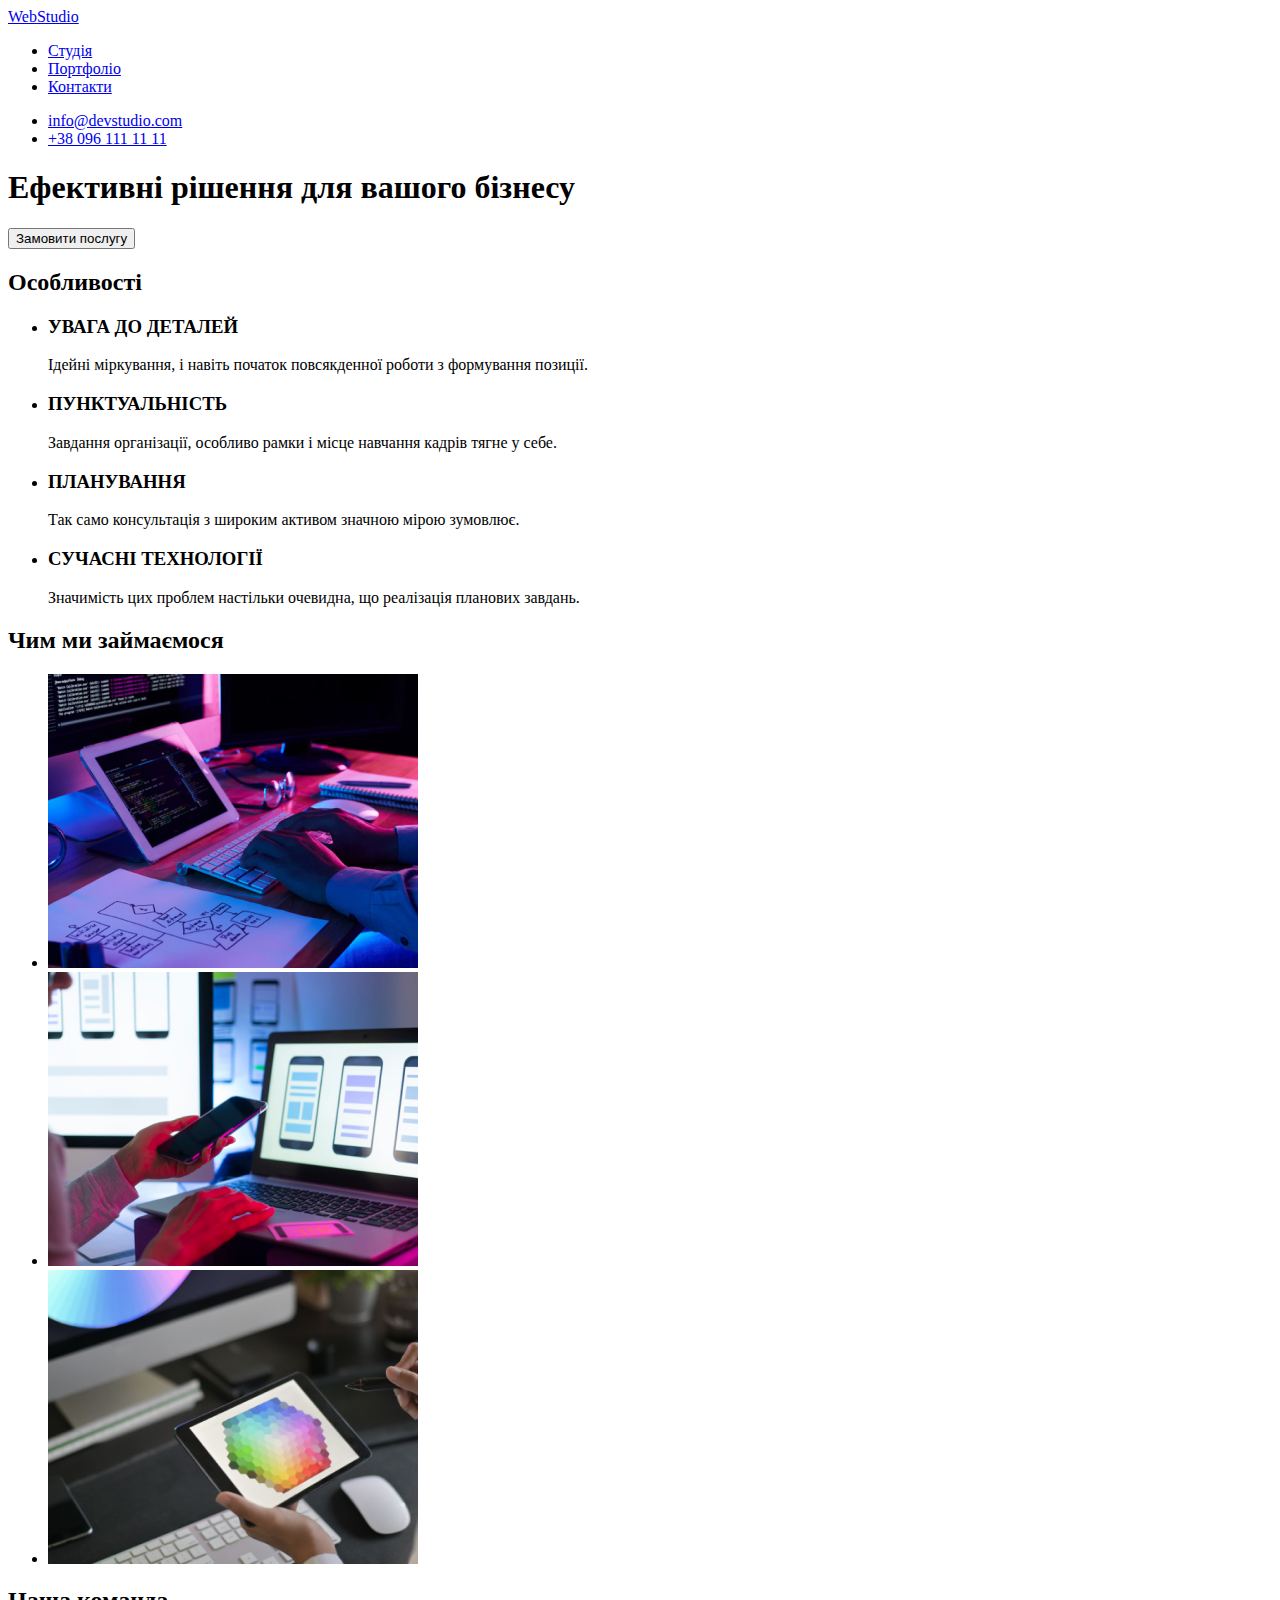
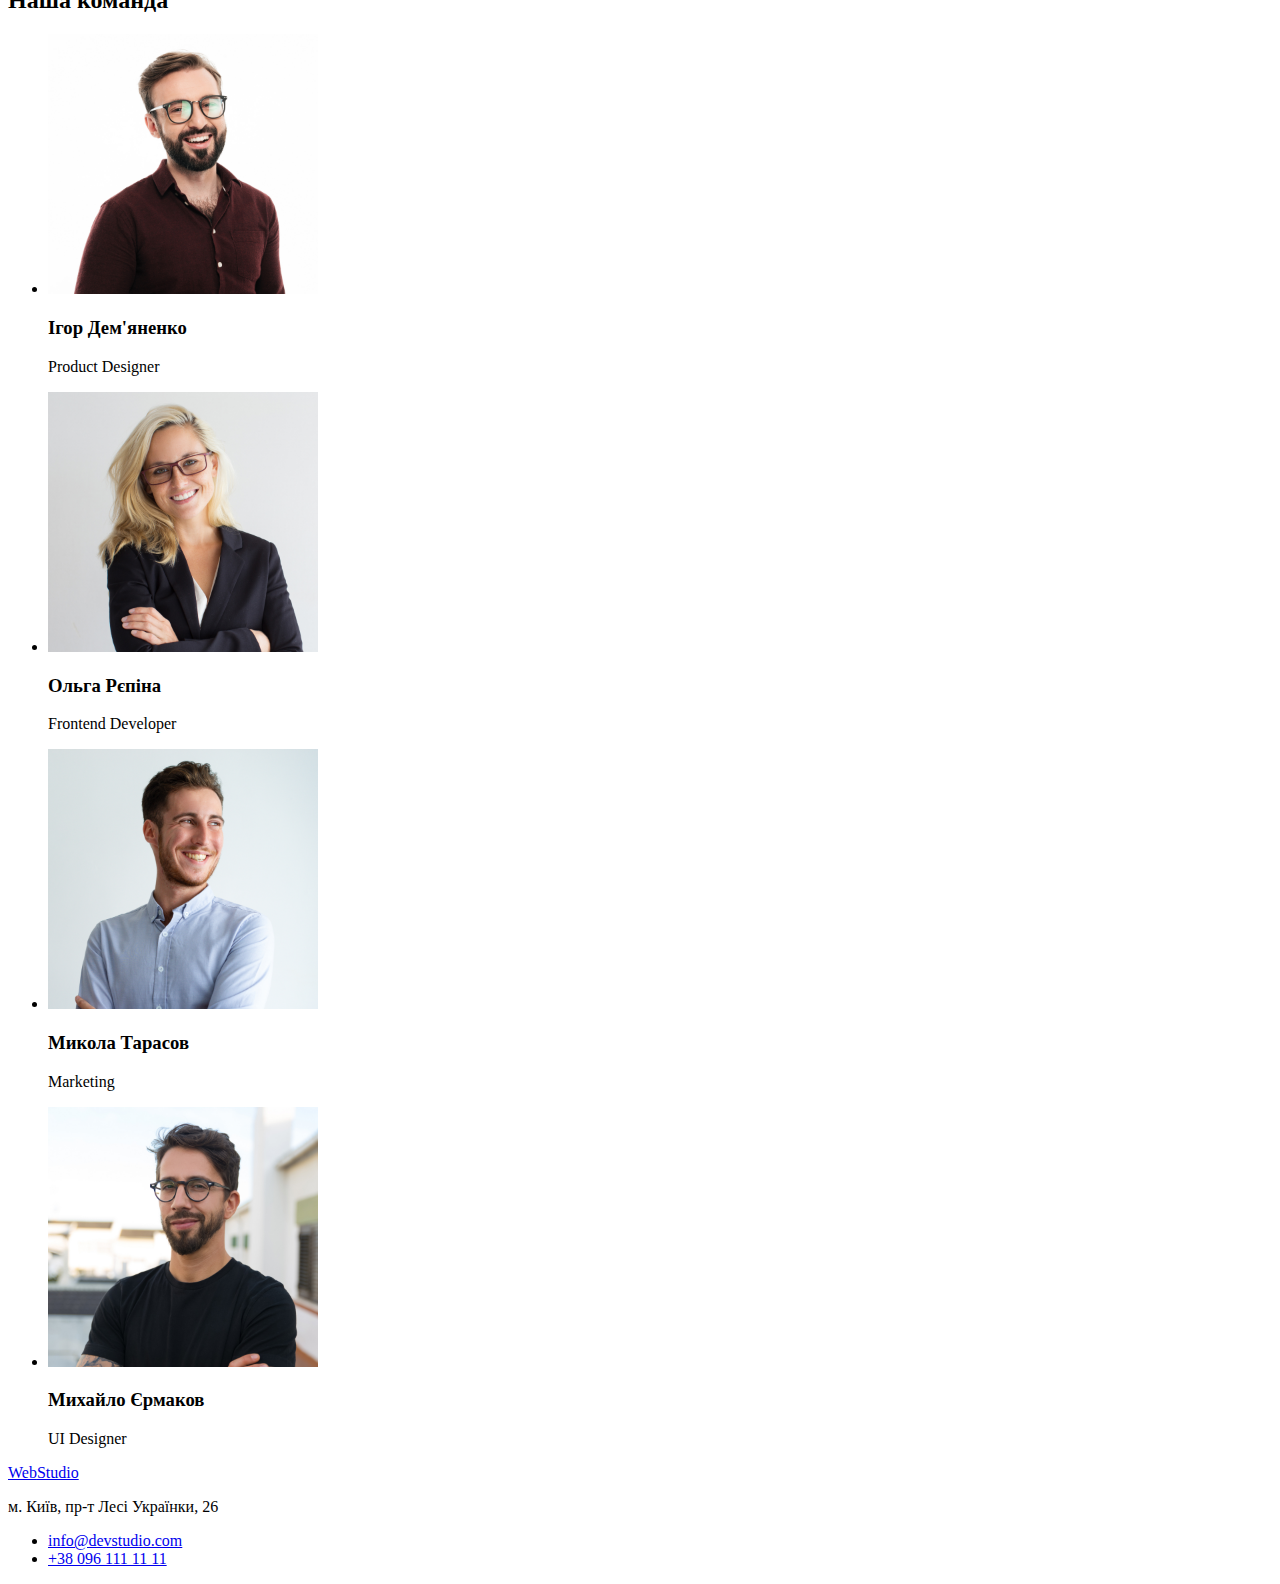
==== index.html @ a2be6917 "add html file and img" ====
<!DOCTYPE html>
<html lang="uk">
  <head>
    <meta charset="UTF-8" />
    <meta http-equiv="X-UA-Compatible" content="IE=edge" />
    <meta name="viewport" content="width=device-width, initial-scale=1.0" />
    <title>WebStudio</title>
    <link rel="stylesheet" href="css/style.css" />
  </head>
  <body>
    <header>
      <nav>
        <a class="logo" href="#"><span>Web</span>Studio</a>
        <ul class="nav-bar">
          <li class="nav-link"><a href="#">Студія</a></li>
          <li class="nav-link"><a href="#">Портфоліо</a></li>
          <li class="nav-link"><a href="#">Контакти</a></li>
        </ul>
      </nav>
      <ul class="contact">
        <li><a href="mailto:info@devstudio.com">info@devstudio.com</a></li>
        <li><a href="tel:+380961111111">+38 096 111 11 11</a></li>
      </ul>
    </header>
    <main>
      <section class="decision">
        <h1>Ефективні рішення для вашого бізнесу</h1>
        <button class="decision-btn">Замовити послугу</button>
      </section>
      <section class="task">
        <h2>Особливості</h2>
        <ul class="task-wrapper">
          <li class="task-wrapper-item">
            <h3 class="task-wrapper-item-title">УВАГА ДО ДЕТАЛЕЙ</h3>
            <p class="task-wrapper-item-descr">
              Ідейні міркування, і навіть початок повсякденної роботи з
              формування позиції.
            </p>
          </li>
          <li class="task-wrapper-item">
            <h3 class="task-wrapper-item-title">ПУНКТУАЛЬНІСТЬ</h3>
            <p class="task-wrapper-item-descr">
              Завдання організації, особливо рамки і місце навчання кадрів тягне
              у себе.
            </p>
          </li>
          <li class="task-wrapper-item">
            <h3 class="task-wrapper-item-title">ПЛАНУВАННЯ</h3>
            <p class="task-wrapper-item-descr">
              Так само консультація з широким активом значною мірою зумовлює.
            </p>
          </li>
          <li class="task-wrapper-item">
            <h3 class="task-wrapper-item-title">СУЧАСНІ ТЕХНОЛОГІЇ</h3>
            <p class="task-wrapper-item-descr">
              Значимість цих проблем настільки очевидна, що реалізація планових
              завдань.
            </p>
          </li>
        </ul>
      </section>
      <section>
        <h2>Чим ми займаємося</h2>
        <ul class="task-img">
          <li class="task-img-item">
            <img src="images/task/box1.png" alt="picture1" width="370" />
          </li>
          <li class="task-img-item">
            <img src="images/task/box2.png" alt="picture2" width="370" />
          </li>
          <li class="task-img-item">
            <img src="images/task/box3.png" alt="picture3" width="370" />
          </li>
        </ul>
      </section>
      <section class="team">
        <h2 class="team-title">Наша команда</h2>
        <ul class="team-wrapper">
          <li class="team-wrapper-item">
            <img src="images/team/img.jpg" alt="Product Designer" width="270" />
            <div>
              <h3 class="team-wrapper-item-name">Ігор Дем'яненко</h3>
              <p class="team-wrapper-item-post">Product Designer</p>
            </div>
          </li>
          <li class="team-wrapper-item">
            <img
              src="images/team/img(1).jpg"
              alt="Frontend Developer"
              width="270"
            />
            <div>
              <h3 class="team-wrapper-item-name">Ольга Рєпіна</h3>
              <p class="team-wrapper-item-post">Frontend Developer</p>
            </div>
          </li>
          <li class="team-wrapper-item">
            <img src="images/team/img(2).jpg" alt="Marketing" width="270" />
            <div>
              <h3 class="team-wrapper-item-name">Микола Тарасов</h3>
              <p class="team-wrapper-item-post">Marketing</p>
            </div>
          </li>
          <li class="team-wrapper-item">
            <img src="images/team/img(3).jpg" alt="UI Designer" width="270" />
            <div>
              <h3 class="team-wrapper-item-name">Михайло Єрмаков</h3>
              <p class="team-wrapper-item-post">UI Designer</p>
            </div>
          </li>
        </ul>
      </section>
    </main>
    <footer>
      <a class="logo" href="#"><span>Web</span>Studio</a>
      <adresss class="footer-contact">
        <p class="adress">м. Київ, пр-т Лесі Українки, 26</p>
        <ul>
          <li><a href="mailto:info@devstudio.com">info@devstudio.com</a></li>
          <li><a href="tel:+380961111111">+38 096 111 11 11</a></li>
        </ul>
      </adresss>
    </footer>
  </body>
</html>
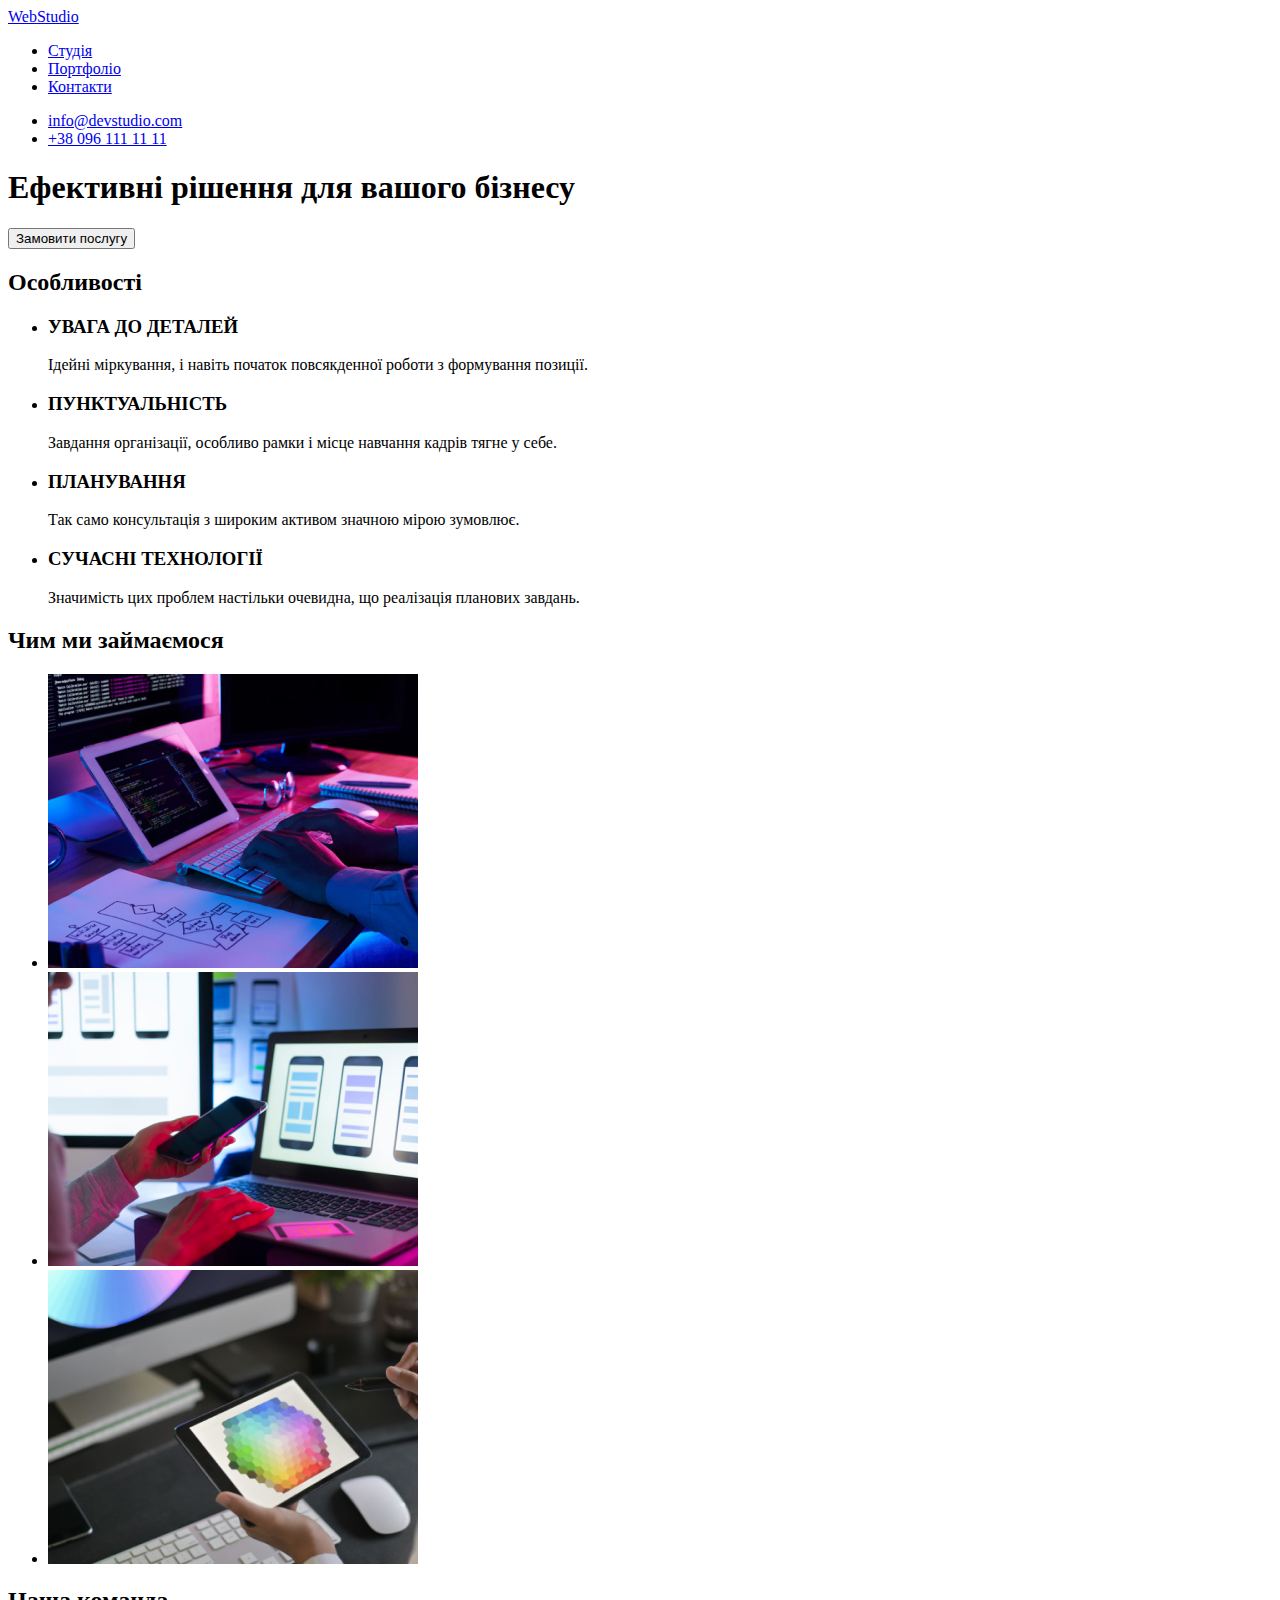
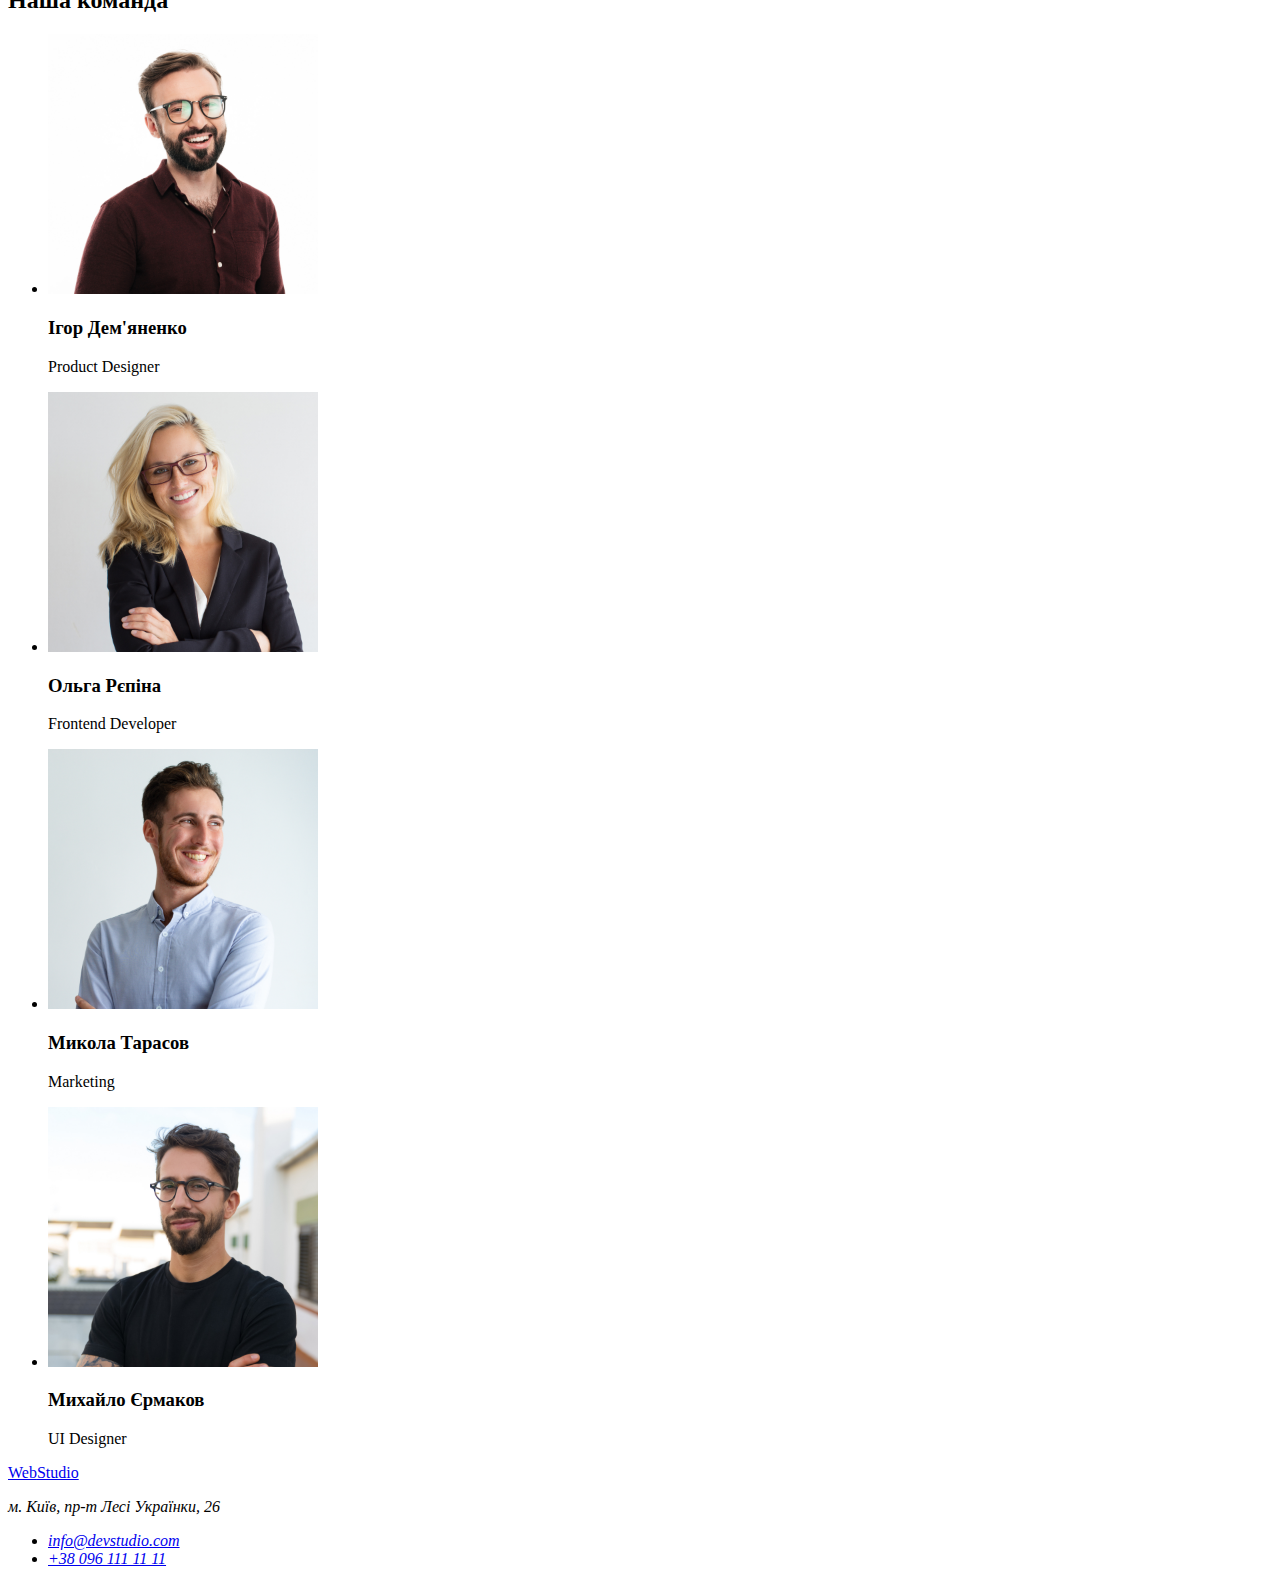
==== commit 31eadc4f: "add portfolio file" ====
--- a/index.html
+++ b/index.html
@@ -12,8 +12,8 @@
       <nav>
         <a class="logo" href="#"><span>Web</span>Studio</a>
         <ul class="nav-bar">
-          <li class="nav-link"><a href="#">Студія</a></li>
-          <li class="nav-link"><a href="#">Портфоліо</a></li>
+          <li class="nav-link"><a href="./index.html">Студія</a></li>
+          <li class="nav-link"><a href="./portfolio.html">Портфоліо</a></li>
           <li class="nav-link"><a href="#">Контакти</a></li>
         </ul>
       </nav>
@@ -113,13 +113,13 @@
     </main>
     <footer>
       <a class="logo" href="#"><span>Web</span>Studio</a>
-      <adresss class="footer-contact">
+      <address class="footer-contact">
         <p class="adress">м. Київ, пр-т Лесі Українки, 26</p>
         <ul>
           <li><a href="mailto:info@devstudio.com">info@devstudio.com</a></li>
           <li><a href="tel:+380961111111">+38 096 111 11 11</a></li>
         </ul>
-      </adresss>
+      </address>
     </footer>
   </body>
 </html>
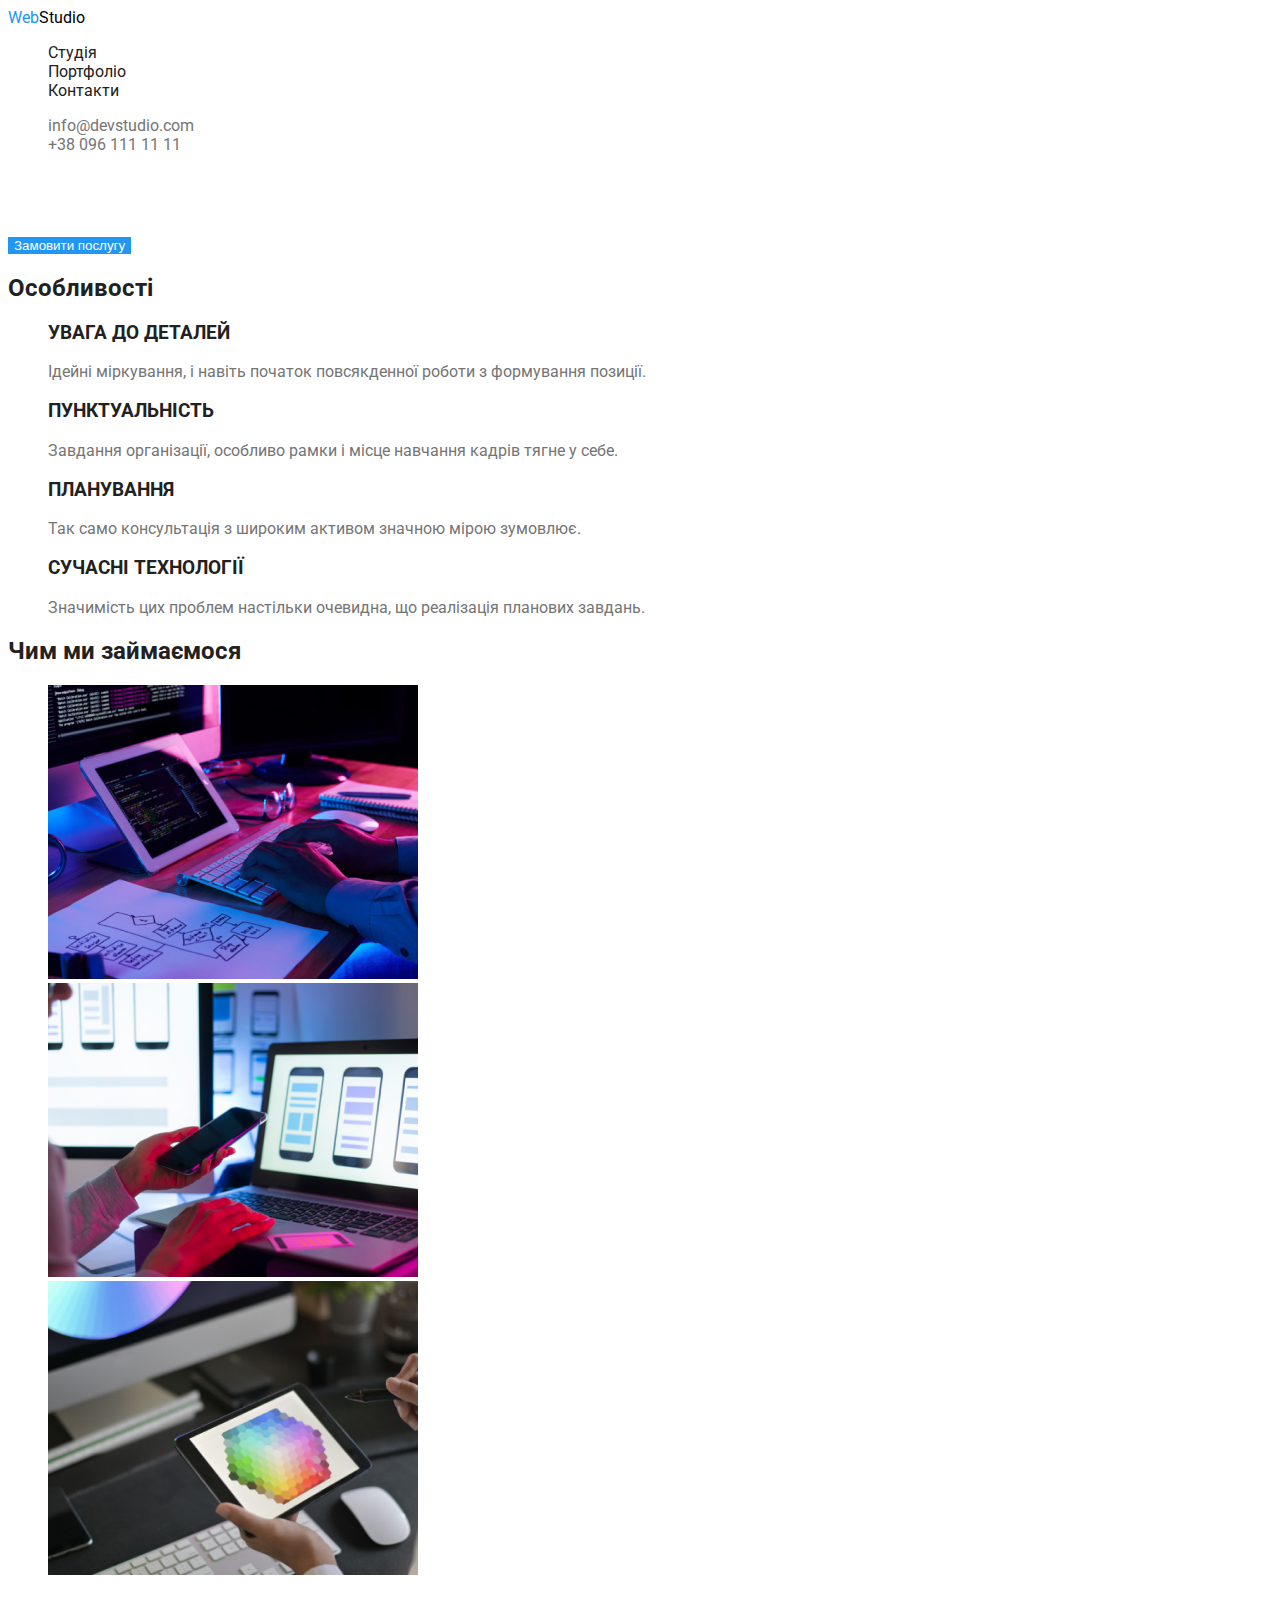
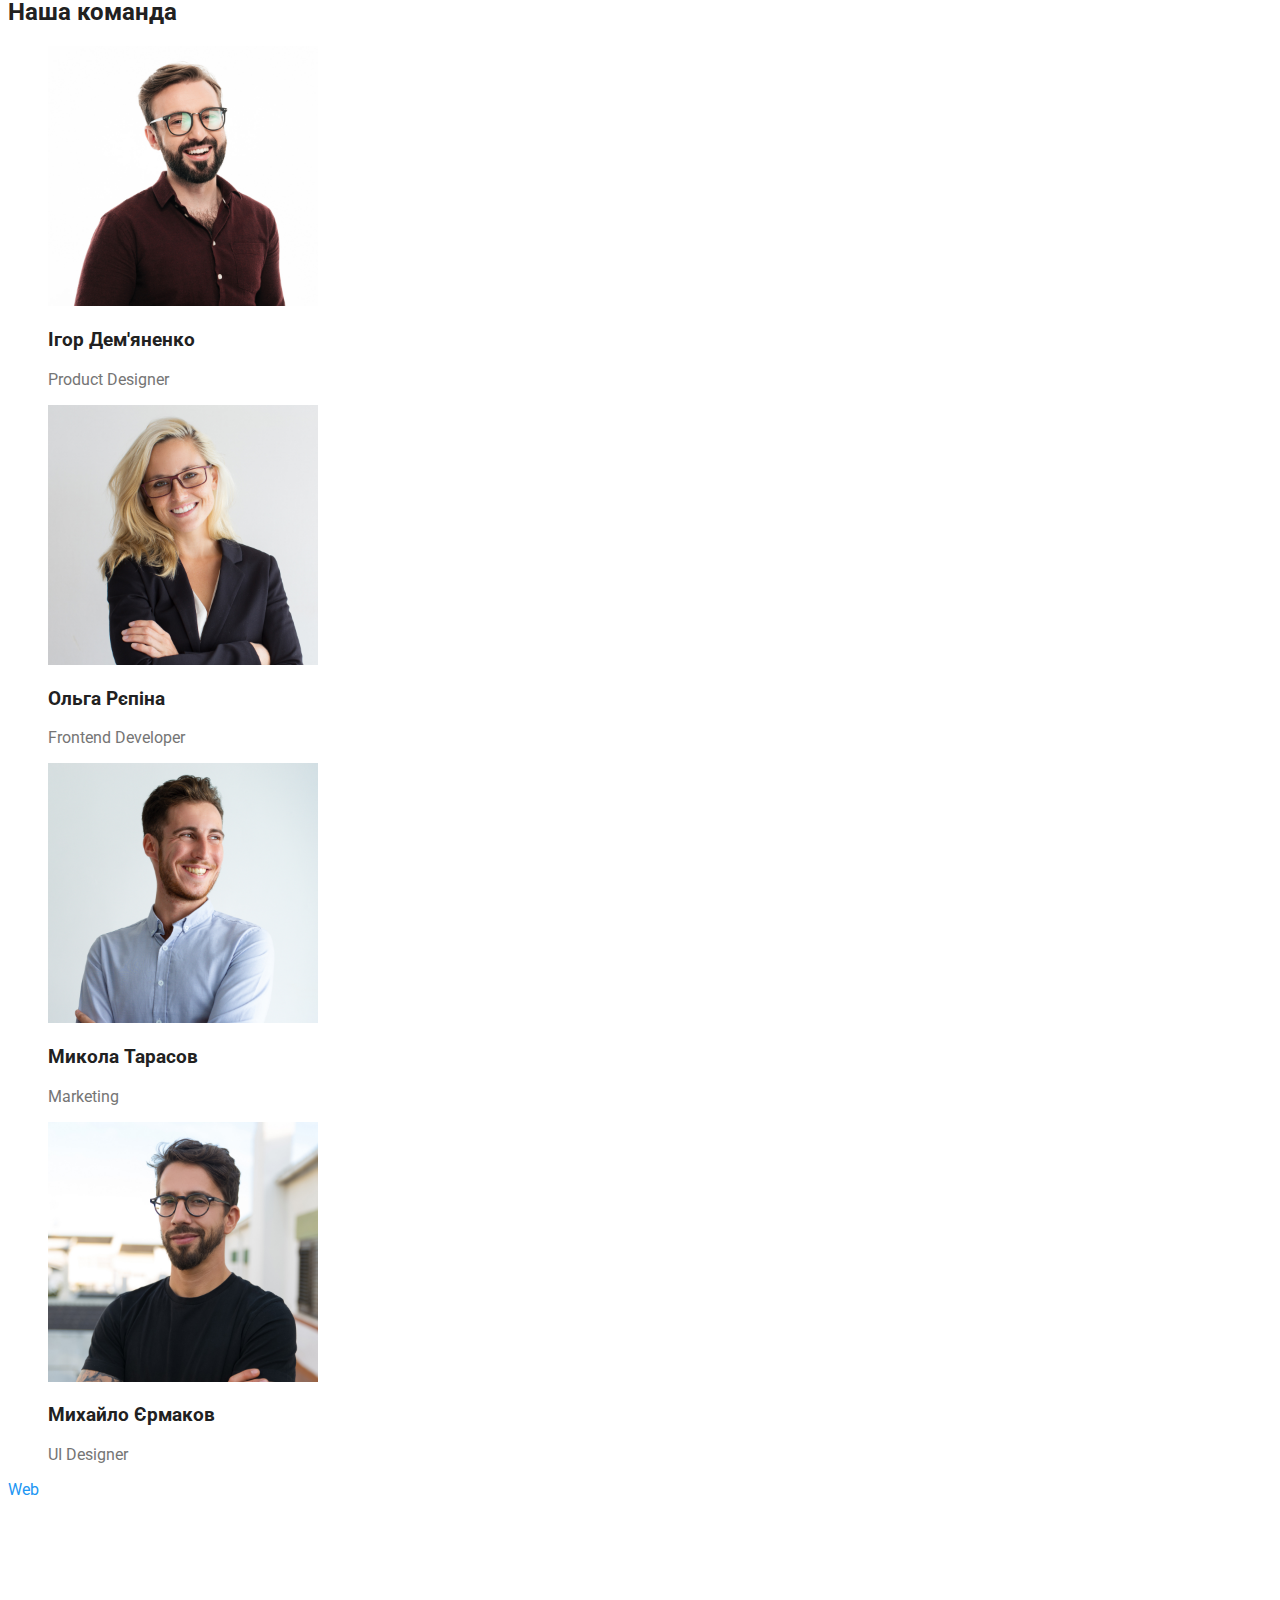
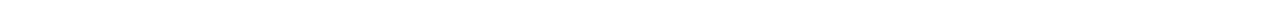
==== commit d983003f: "upd html files" ====
--- a/index.html
+++ b/index.html
@@ -6,118 +6,117 @@
     <meta name="viewport" content="width=device-width, initial-scale=1.0" />
     <title>WebStudio</title>
     <link rel="stylesheet" href="css/style.css" />
+    <link rel="preconnect" href="https://fonts.googleapis.com">
+    <link rel="preconnect" href="https://fonts.gstatic.com" crossorigin>
+    <link href="https://fonts.googleapis.com/css2?family=Raleway:wght@700&family=Roboto:wght@400;500;700;900&display=swap" rel="stylesheet">
   </head>
   <body>
-    <header>
+    <header class="page-header">
       <nav>
-        <a class="logo" href="#"><span>Web</span>Studio</a>
-        <ul class="nav-bar">
-          <li class="nav-link"><a href="./index.html">Студія</a></li>
-          <li class="nav-link"><a href="./portfolio.html">Портфоліо</a></li>
-          <li class="nav-link"><a href="#">Контакти</a></li>
+        <a class="logo link" href="#"><span class="logo-web">Web</span>Studio</a>
+        <ul class="nav-bar list">
+          <li><a class="nav-link link" href="./index.html">Студія</a></li>
+          <li><a class="nav-link link" href="./portfolio.html">Портфоліо</a></li>
+          <li><a class="nav-link link" href="#">Контакти</a></li>
         </ul>
       </nav>
-      <ul class="contact">
-        <li><a href="mailto:info@devstudio.com">info@devstudio.com</a></li>
-        <li><a href="tel:+380961111111">+38 096 111 11 11</a></li>
+      <ul class="header-contact list">
+        <li ><a class="header-contact-link link" href="mailto:info@devstudio.com">info@devstudio.com</a></li>
+        <li><a class="header-contact-link link" href="tel:+380961111111">+38 096 111 11 11</a></li>
       </ul>
     </header>
     <main>
       <section class="decision">
-        <h1>Ефективні рішення для вашого бізнесу</h1>
+        <h1 class="decision-title">Ефективні рішення для вашого бізнесу</h1>
         <button class="decision-btn">Замовити послугу</button>
       </section>
-      <section class="task">
-        <h2>Особливості</h2>
-        <ul class="task-wrapper">
-          <li class="task-wrapper-item">
-            <h3 class="task-wrapper-item-title">УВАГА ДО ДЕТАЛЕЙ</h3>
-            <p class="task-wrapper-item-descr">
+      <section class="section">
+        <h2 class="section-title">Особливості</h2>
+        <ul class="specifics-wrapper list">
+          <li class="specifics-wrapper-item">
+            <h3 class="title">УВАГА ДО ДЕТАЛЕЙ</h3>
+            <p class="descr">
               Ідейні міркування, і навіть початок повсякденної роботи з
               формування позиції.
             </p>
           </li>
-          <li class="task-wrapper-item">
-            <h3 class="task-wrapper-item-title">ПУНКТУАЛЬНІСТЬ</h3>
-            <p class="task-wrapper-item-descr">
+          <li class="specifics-wrapper-item">
+            <h3 class="title">ПУНКТУАЛЬНІСТЬ</h3>
+            <p class="descr">
               Завдання організації, особливо рамки і місце навчання кадрів тягне
               у себе.
             </p>
           </li>
-          <li class="task-wrapper-item">
-            <h3 class="task-wrapper-item-title">ПЛАНУВАННЯ</h3>
-            <p class="task-wrapper-item-descr">
+          <li class="specifics-wrapper-item">
+            <h3 class="title">ПЛАНУВАННЯ</h3>
+            <p class="descr">
               Так само консультація з широким активом значною мірою зумовлює.
             </p>
           </li>
-          <li class="task-wrapper-item">
-            <h3 class="task-wrapper-item-title">СУЧАСНІ ТЕХНОЛОГІЇ</h3>
-            <p class="task-wrapper-item-descr">
+          <li class="specifics-wrapper-item">
+            <h3 class="title">СУЧАСНІ ТЕХНОЛОГІЇ</h3>
+            <p class="descr">
               Значимість цих проблем настільки очевидна, що реалізація планових
               завдань.
             </p>
           </li>
         </ul>
       </section>
-      <section>
-        <h2>Чим ми займаємося</h2>
-        <ul class="task-img">
-          <li class="task-img-item">
+      <section class="section">
+        <h2 class="section-title">Чим ми займаємося</h2>
+        <ul class="task-wrapper list">
+          <li class="task-wrapper-item">
             <img src="images/task/box1.png" alt="picture1" width="370" />
           </li>
-          <li class="task-img-item">
+          <li class="task-wrapper-item">
             <img src="images/task/box2.png" alt="picture2" width="370" />
           </li>
-          <li class="task-img-item">
+          <li class="task-wrapper-item">
             <img src="images/task/box3.png" alt="picture3" width="370" />
           </li>
         </ul>
       </section>
-      <section class="team">
-        <h2 class="team-title">Наша команда</h2>
-        <ul class="team-wrapper">
+      <section class="section">
+        <h2 class="section-title">Наша команда</h2>
+        <ul class="team-wrapper list">
           <li class="team-wrapper-item">
             <img src="images/team/img.jpg" alt="Product Designer" width="270" />
             <div>
-              <h3 class="team-wrapper-item-name">Ігор Дем'яненко</h3>
-              <p class="team-wrapper-item-post">Product Designer</p>
+              <h3 class="name">Ігор Дем'яненко</h3>
+              <p class="post">Product Designer</p>
             </div>
           </li>
           <li class="team-wrapper-item">
-            <img
-              src="images/team/img(1).jpg"
-              alt="Frontend Developer"
-              width="270"
-            />
+            <img src="images/team/img(1).jpg" alt="Frontend Developer" width="270"/>
             <div>
-              <h3 class="team-wrapper-item-name">Ольга Рєпіна</h3>
-              <p class="team-wrapper-item-post">Frontend Developer</p>
+              <h3 class="name">Ольга Рєпіна</h3>
+              <p class="post">Frontend Developer</p>
             </div>
           </li>
           <li class="team-wrapper-item">
             <img src="images/team/img(2).jpg" alt="Marketing" width="270" />
             <div>
-              <h3 class="team-wrapper-item-name">Микола Тарасов</h3>
-              <p class="team-wrapper-item-post">Marketing</p>
+              <h3 class="name">Микола Тарасов</h3>
+              <p class="post">Marketing</p>
             </div>
           </li>
           <li class="team-wrapper-item">
             <img src="images/team/img(3).jpg" alt="UI Designer" width="270" />
             <div>
-              <h3 class="team-wrapper-item-name">Михайло Єрмаков</h3>
-              <p class="team-wrapper-item-post">UI Designer</p>
+              <h3 class="name">Михайло Єрмаков</h3>
+              <p class="post">UI Designer</p>
             </div>
           </li>
         </ul>
       </section>
     </main>
     <footer>
-      <a class="logo" href="#"><span>Web</span>Studio</a>
+      <a class="logo link" href="#"><span class="logo-web">Web</span>Studio</a>
       <address class="footer-contact">
-        <p class="adress">м. Київ, пр-т Лесі Українки, 26</p>
-        <ul>
-          <li><a href="mailto:info@devstudio.com">info@devstudio.com</a></li>
-          <li><a href="tel:+380961111111">+38 096 111 11 11</a></li>
+        <p class="address">м. Київ, пр-т Лесі Українки, 26</p>
+        <ul class="list">
+          <li><a class="footer-contact-link link " href="mailto:info@devstudio.com">info@devstudio.com</a></li>
+          <li><a class="footer-contact-link link " href="tel:+380961111111">+38 096 111 11 11</a></li>
         </ul>
       </address>
     </footer>
--- a/css/style.css
+++ b/css/style.css
@@ -0,0 +1,137 @@
+/* main grey #757575 */
+/* second black  #212121 */
+/* accent blue #2196F3 */
+/* hover text white #ffffff */
+/* background white #FFFFFF */
+/* background dark-grey #2F303A */
+/* footer contacts rgba(255, 255, 255, 0.6); */
+:root {
+    --primary-color: #757575;
+    --secondary-color: #212121;
+    --accent-color: #2196F3;
+    --bcg-pr-color: #FFFFFF;
+    --bcg-sc-color: #2F303A;
+    --footer-cont-color: rgba(255, 255, 255, 0.6);
+    --white-color: #FFFFFF;
+    --black-color: #000000;
+}
+.list {
+    list-style: none;
+}
+.link {
+    text-decoration: none;
+}
+
+
+body {
+    font-family: Roboto, sans-serif;
+    background-color: var(--bcg-pr-color);
+    color: var(--primary-color);
+}
+
+.section-title {
+    color: var(--secondary-color);
+}
+
+/* logo */
+.logo {
+    color: var(--black-color);
+}
+.logo-web{
+    color: var(--accent-color);
+}
+
+/* nav-bar */
+
+.nav-link {
+    color: var(--secondary-color);
+}
+.nav-link:hover,
+.nav-link:focus {
+    color:var(--accent-color);
+}
+
+/* header contacts */
+
+.header-contact-link {
+    color: var(--primary-color);
+}
+.header-contact-link:hover,
+.header-contact-link:focus {
+    color: var(--accent-color);
+}
+
+/* section decision */
+
+.decision-title {
+    color: var(--white-color);
+}
+
+.decision-btn{
+    color: var(--white-color);
+    background-color: var(--accent-color);
+    border: none;
+}
+/* .decision-btn:hover {
+    background-color: var(--accent-color);
+} */
+
+/* section specifics */
+
+.specifics-wrapper .title {
+    color: var(--secondary-color);
+}
+
+.specifics-wrapper .descr {
+    color: var(--primary-color);
+}
+
+/* section team */
+
+.team-wrapper .name {
+    color: var(--secondary-color);
+}
+.team-wrapper .post {
+    color: var(--primary-color);
+}
+
+/* footer */
+
+footer .logo {
+    color: var(--white-color);
+}
+.address {
+    color: var(--white-color);
+}
+
+.footer-contact-link
+ {
+    color: var(--footer-cont-color);
+}
+.footer-contact-link:hover,
+.footer-contact-link:focus
+ {
+    color: var(--accent-color);
+}
+
+/* Portfolio */
+/* example */
+
+.filter-wrapper .item{
+    background-color: #F5F4FA;
+    color: var(--secondary-color);
+    border: none;
+}
+.filter-wrapper .item:hover,
+.filter-wrapper .item:focus {
+    background-color: var(--accent-color);
+    color: var(--white-color);
+    border: none;
+}
+
+.examples-wrapper .prjct{
+    color: var(--secondary-color);
+}
+.examples-wrapper .spcfn{
+    color: var(--primary-color);
+}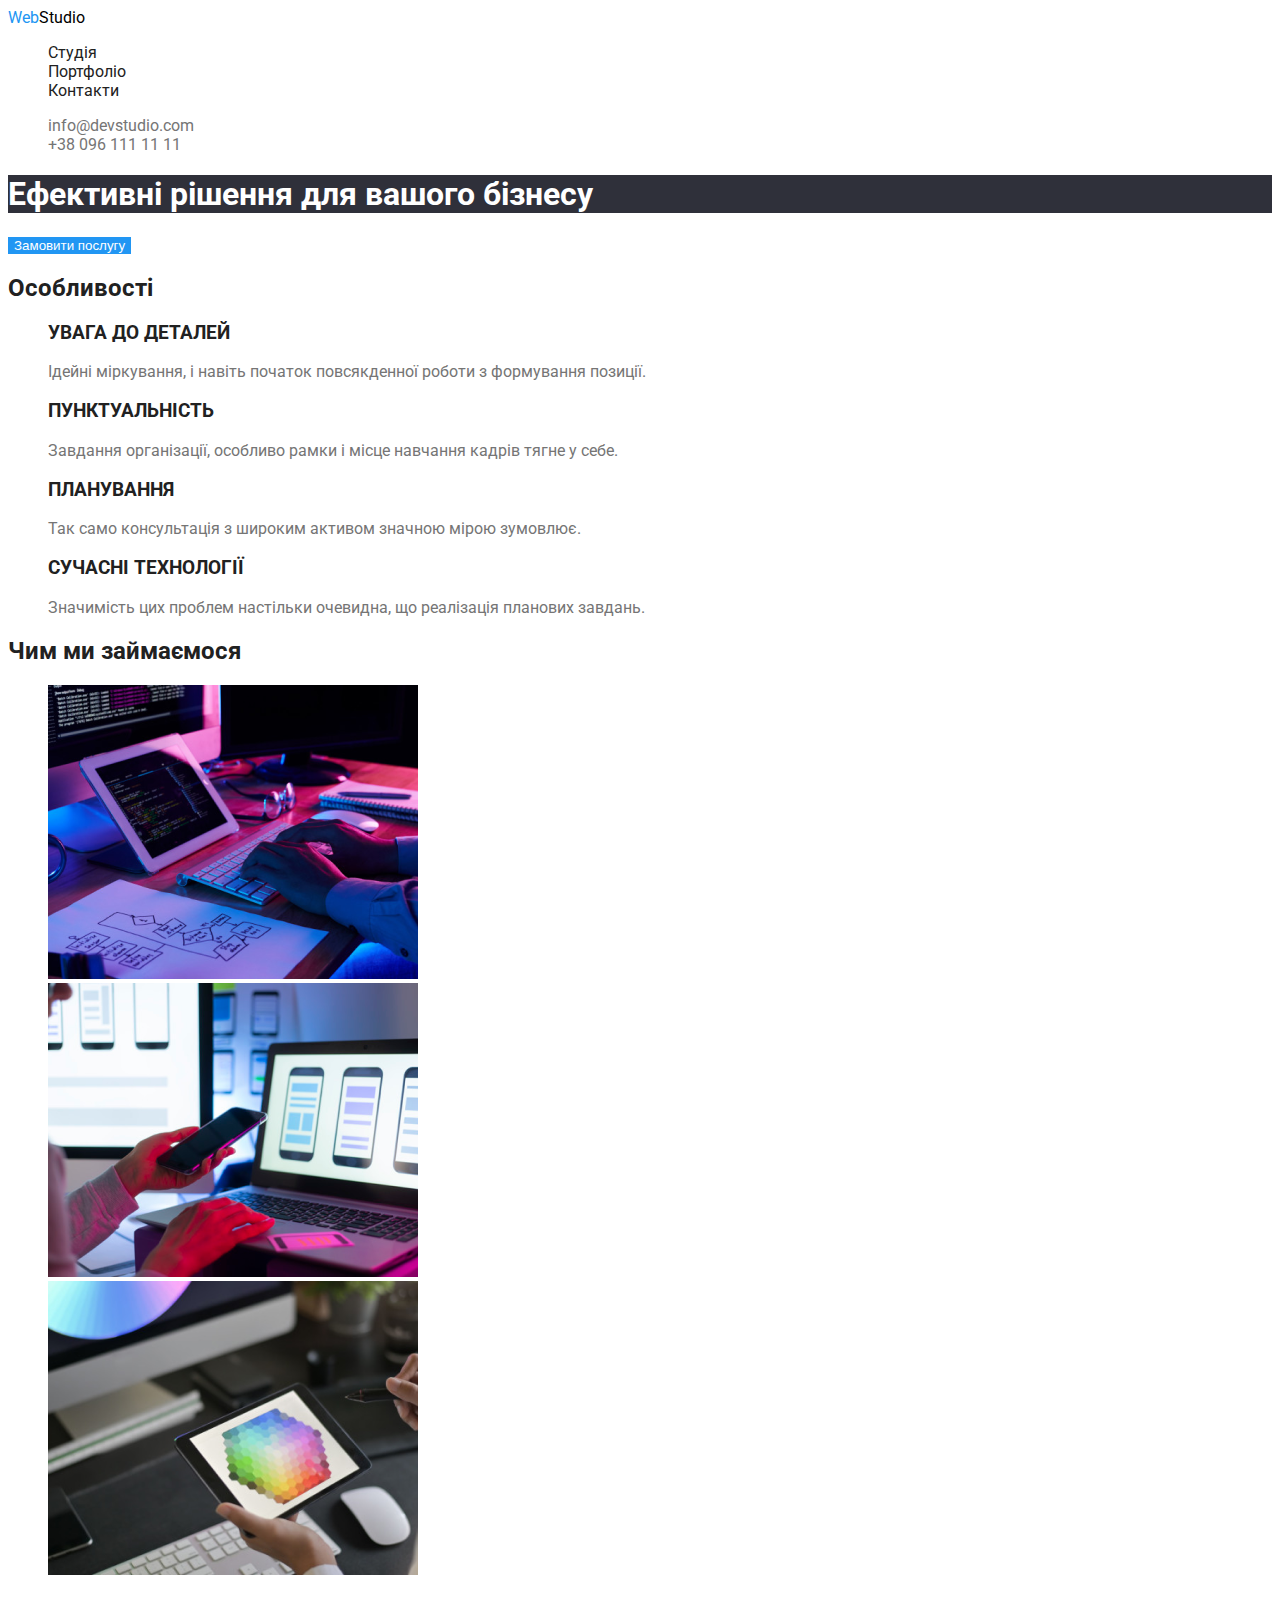
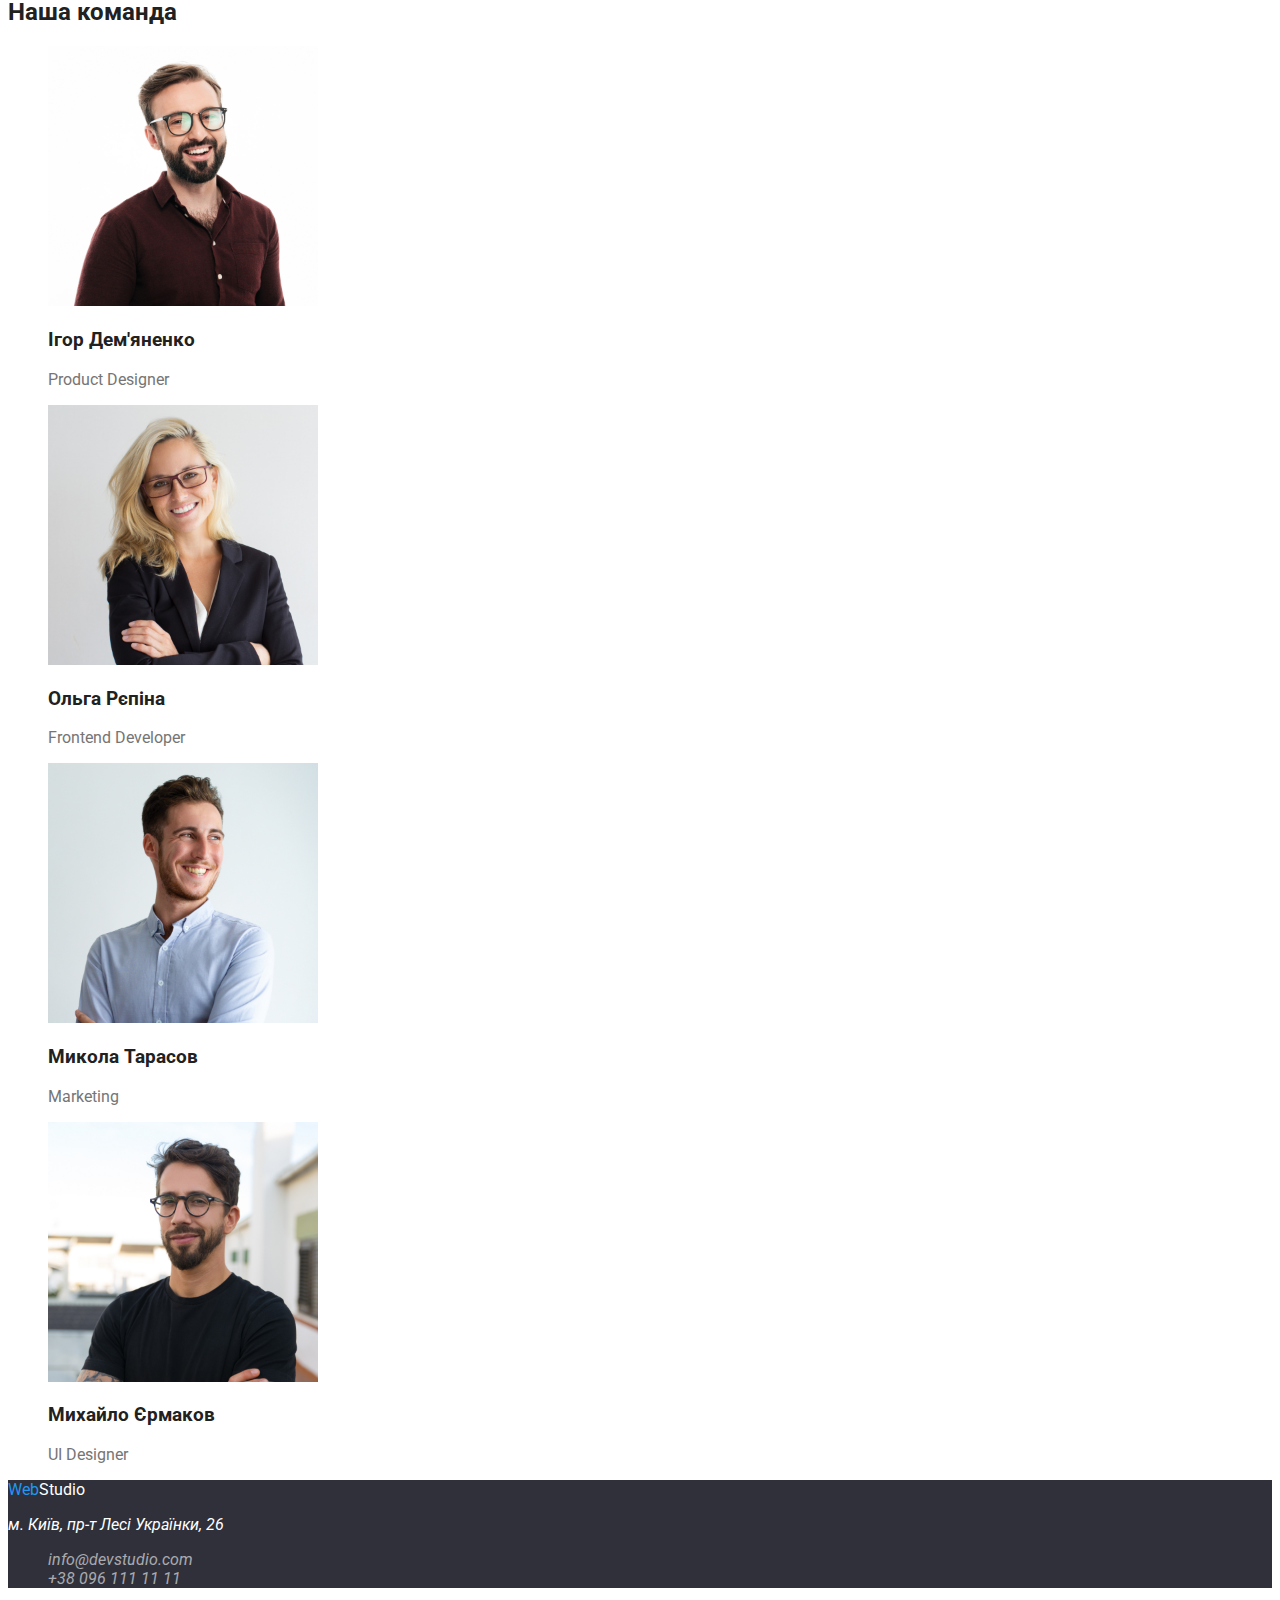
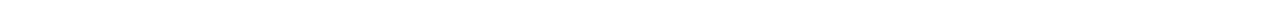
==== commit 3ed4d8cb: "upd html files" ====
--- a/index.html
+++ b/index.html
@@ -15,7 +15,7 @@
       <nav>
         <a class="logo link" href="#"><span class="logo-web">Web</span>Studio</a>
         <ul class="nav-bar list">
-          <li><a class="nav-link link" href="./index.html">Студія</a></li>
+          <li><a class="nav-link link current" href="./index.html">Студія</a></li>
           <li><a class="nav-link link" href="./portfolio.html">Портфоліо</a></li>
           <li><a class="nav-link link" href="#">Контакти</a></li>
         </ul>
@@ -28,7 +28,7 @@
     <main>
       <section class="decision">
         <h1 class="decision-title">Ефективні рішення для вашого бізнесу</h1>
-        <button class="decision-btn">Замовити послугу</button>
+        <button class="btn btn-primary">Замовити послугу</button>
       </section>
       <section class="section">
         <h2 class="section-title">Особливості</h2>
@@ -110,7 +110,7 @@
         </ul>
       </section>
     </main>
-    <footer>
+    <footer class="page-footer">
       <a class="logo link" href="#"><span class="logo-web">Web</span>Studio</a>
       <address class="footer-contact">
         <p class="address">м. Київ, пр-т Лесі Українки, 26</p>
--- a/css/style.css
+++ b/css/style.css
@@ -1,10 +1,3 @@
-/* main grey #757575 */
-/* second black  #212121 */
-/* accent blue #2196F3 */
-/* hover text white #ffffff */
-/* background white #FFFFFF */
-/* background dark-grey #2F303A */
-/* footer contacts rgba(255, 255, 255, 0.6); */
 :root {
     --primary-color: #757575;
     --secondary-color: #212121;
@@ -14,6 +7,7 @@
     --footer-cont-color: rgba(255, 255, 255, 0.6);
     --white-color: #FFFFFF;
     --black-color: #000000;
+    --btn-bcg-color: #F5F4FA;
 }
 .list {
     list-style: none;
@@ -22,9 +16,31 @@
     text-decoration: none;
 }
 
+/* Button */
+
+.btn {
+    /* background-color: var(--accent-color);
+    color: var(--white-color); */
+    border: none;
+}
+.btn-primary {
+    background-color: var(--accent-color);
+    color: var(--white-color);
+}
+.btn-secondary {
+    background-color: var(--btn-bcg-color);
+    color: var(--secondary-color);
+}
+.btn-secondary:hover,
+.btn-secondary:focus {
+    background-color: var(--accent-color);
+    color: var(--white-color);
+}
+
+/* Body */
 
 body {
-    font-family: Roboto, sans-serif;
+    font-family: Roboto, Raleway, sans-serif;
     background-color: var(--bcg-pr-color);
     color: var(--primary-color);
 }
@@ -50,7 +66,9 @@
 .nav-link:focus {
     color:var(--accent-color);
 }
-
+.nav-link  .current {
+    color: var(--accent-color);
+}
 /* header contacts */
 
 .header-contact-link {
@@ -65,16 +83,14 @@
 
 .decision-title {
     color: var(--white-color);
+    background-color: var(--bcg-sc-color);
 }
-
 .decision-btn{
     color: var(--white-color);
     background-color: var(--accent-color);
     border: none;
 }
-/* .decision-btn:hover {
-    background-color: var(--accent-color);
-} */
+
 
 /* section specifics */
 
@@ -97,9 +113,13 @@
 
 /* footer */
 
-footer .logo {
+.page-footer {
+    background-color: var(--bcg-sc-color);
+}
+.page-footer .logo {
     color: var(--white-color);
 }
+
 .address {
     color: var(--white-color);
 }
@@ -117,17 +137,6 @@
 /* Portfolio */
 /* example */
 
-.filter-wrapper .item{
-    background-color: #F5F4FA;
-    color: var(--secondary-color);
-    border: none;
-}
-.filter-wrapper .item:hover,
-.filter-wrapper .item:focus {
-    background-color: var(--accent-color);
-    color: var(--white-color);
-    border: none;
-}
 
 .examples-wrapper .prjct{
     color: var(--secondary-color);
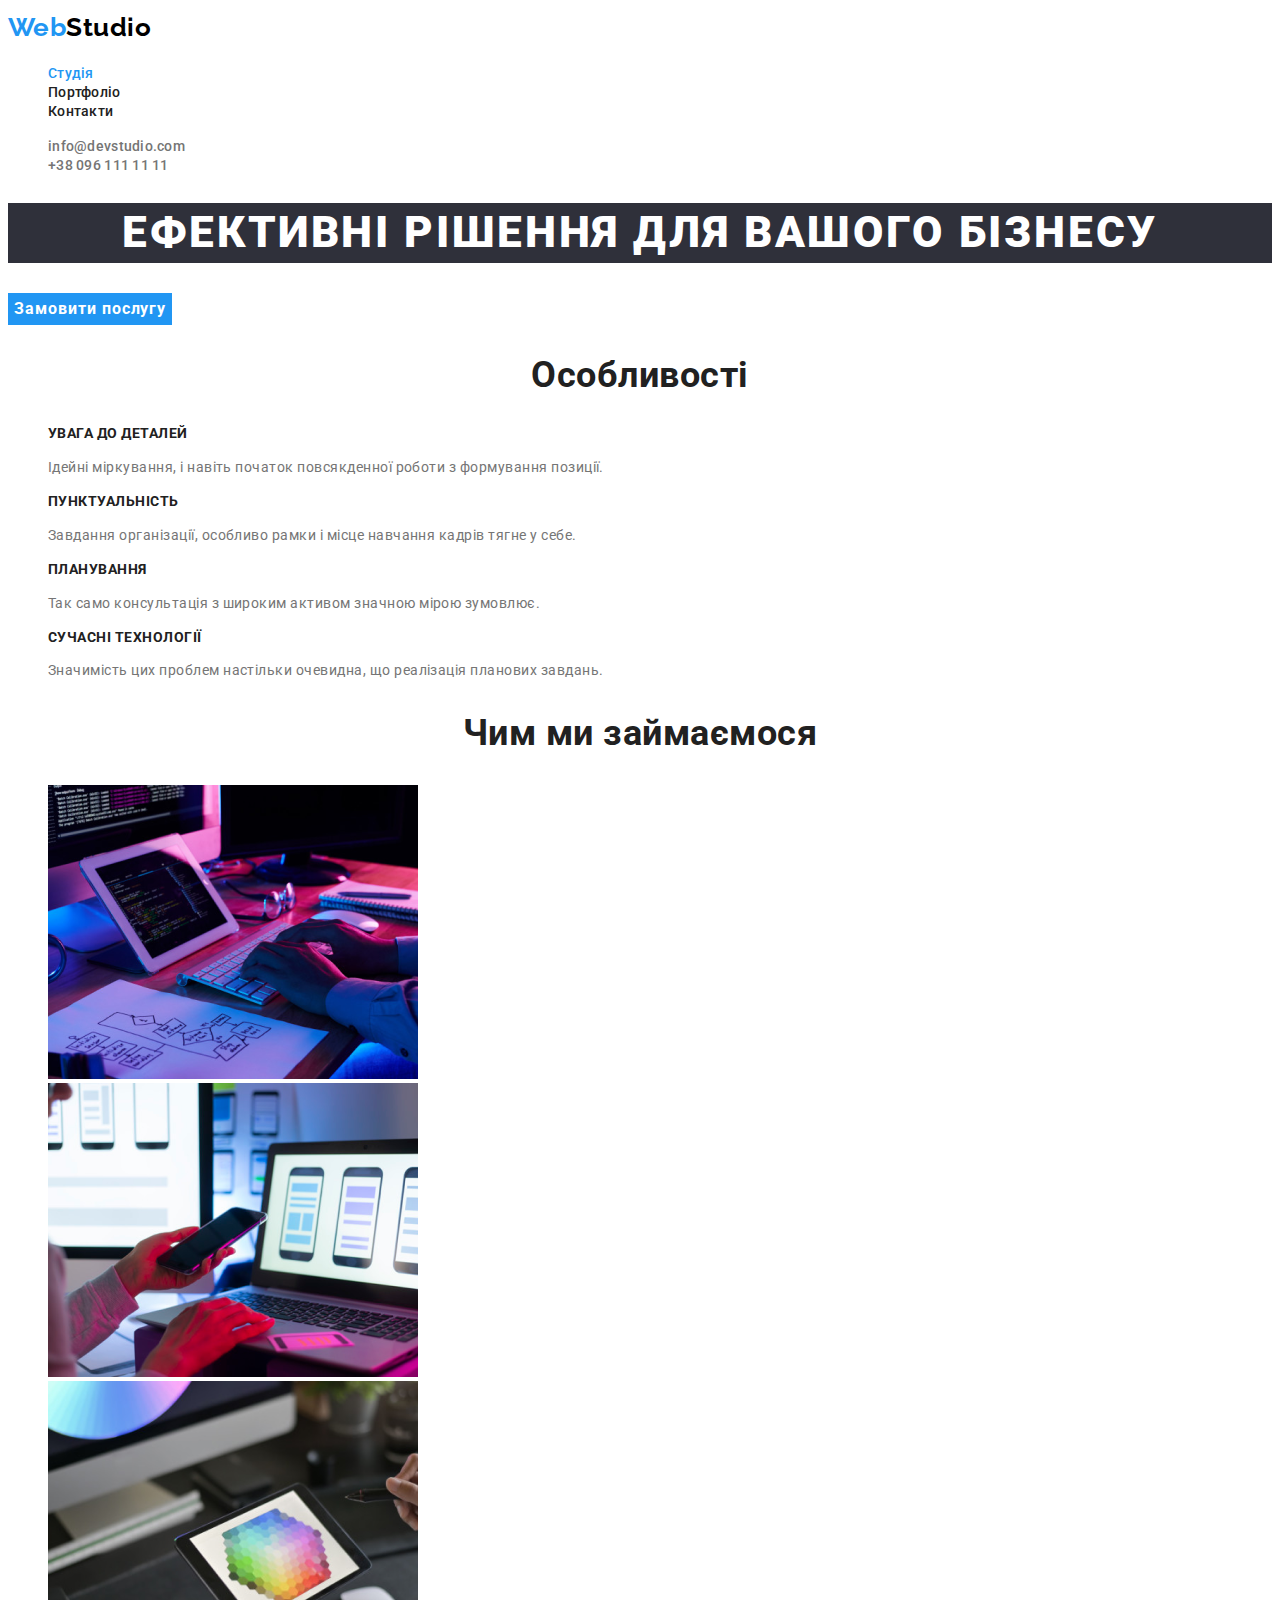
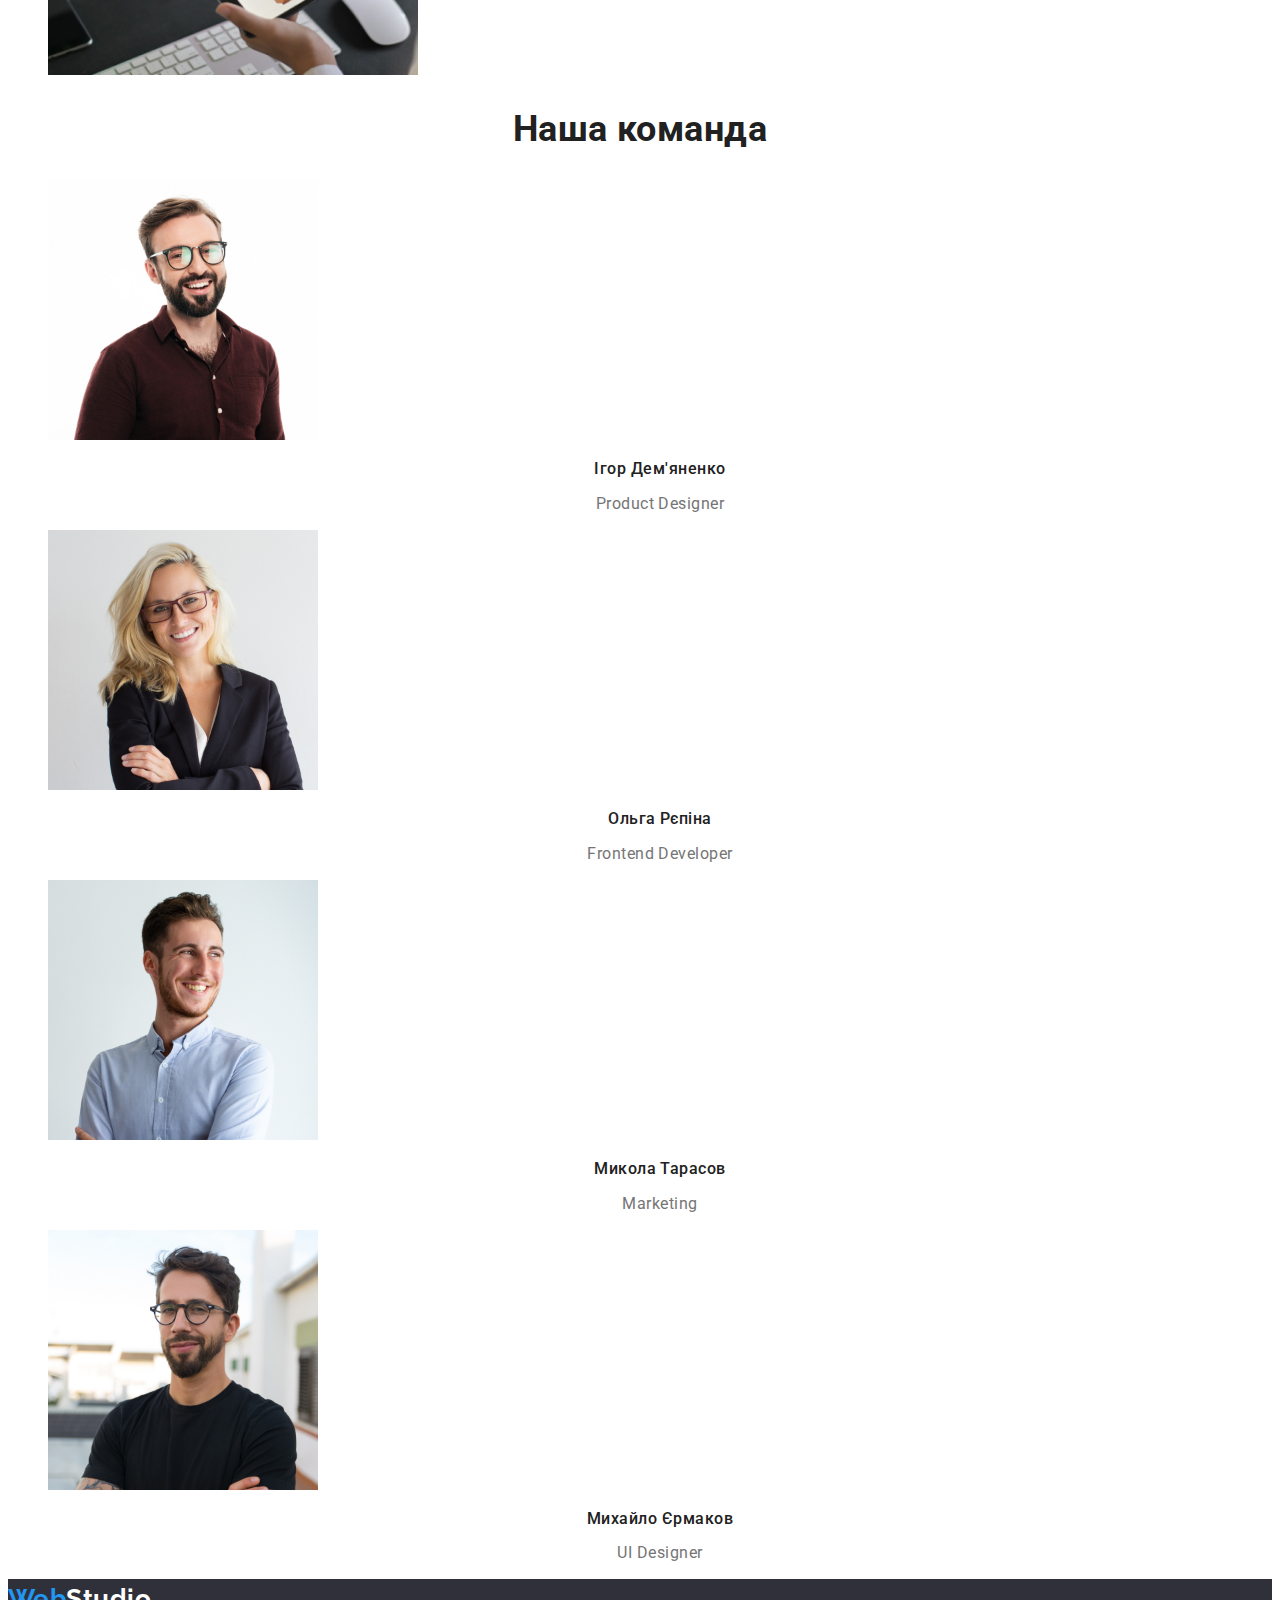
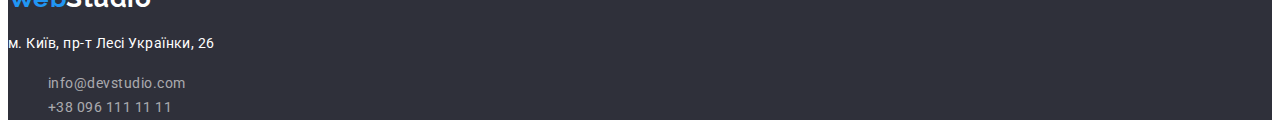
==== commit fb81fcf4: "upd html files" ====
--- a/index.html
+++ b/index.html
@@ -6,23 +6,40 @@
     <meta name="viewport" content="width=device-width, initial-scale=1.0" />
     <title>WebStudio</title>
     <link rel="stylesheet" href="css/style.css" />
-    <link rel="preconnect" href="https://fonts.googleapis.com">
-    <link rel="preconnect" href="https://fonts.gstatic.com" crossorigin>
-    <link href="https://fonts.googleapis.com/css2?family=Raleway:wght@700&family=Roboto:wght@400;500;700;900&display=swap" rel="stylesheet">
+    <link rel="preconnect" href="https://fonts.googleapis.com" />
+    <link rel="preconnect" href="https://fonts.gstatic.com" crossorigin />
+    <link
+      href="https://fonts.googleapis.com/css2?family=Raleway:wght@700&family=Roboto:wght@400;500;700;900&display=swap"
+      rel="stylesheet"
+    />
   </head>
   <body>
     <header class="page-header">
       <nav>
-        <a class="logo link" href="#"><span class="logo-web">Web</span>Studio</a>
+        <a class="logo link" href="#"
+          ><span class="logo-web">Web</span>Studio</a
+        >
         <ul class="nav-bar list">
-          <li><a class="nav-link link current" href="./index.html">Студія</a></li>
-          <li><a class="nav-link link" href="./portfolio.html">Портфоліо</a></li>
+          <li>
+            <a class="nav-link link current" href="./index.html">Студія</a>
+          </li>
+          <li>
+            <a class="nav-link link" href="./portfolio.html">Портфоліо</a>
+          </li>
           <li><a class="nav-link link" href="#">Контакти</a></li>
         </ul>
       </nav>
       <ul class="header-contact list">
-        <li ><a class="header-contact-link link" href="mailto:info@devstudio.com">info@devstudio.com</a></li>
-        <li><a class="header-contact-link link" href="tel:+380961111111">+38 096 111 11 11</a></li>
+        <li>
+          <a class="header-contact-link link" href="mailto:info@devstudio.com"
+            >info@devstudio.com</a
+          >
+        </li>
+        <li>
+          <a class="header-contact-link link" href="tel:+380961111111"
+            >+38 096 111 11 11</a
+          >
+        </li>
       </ul>
     </header>
     <main>
@@ -87,7 +104,11 @@
             </div>
           </li>
           <li class="team-wrapper-item">
-            <img src="images/team/img(1).jpg" alt="Frontend Developer" width="270"/>
+            <img
+              src="images/team/img(1).jpg"
+              alt="Frontend Developer"
+              width="270"
+            />
             <div>
               <h3 class="name">Ольга Рєпіна</h3>
               <p class="post">Frontend Developer</p>
@@ -115,8 +136,16 @@
       <address class="footer-contact">
         <p class="address">м. Київ, пр-т Лесі Українки, 26</p>
         <ul class="list">
-          <li><a class="footer-contact-link link " href="mailto:info@devstudio.com">info@devstudio.com</a></li>
-          <li><a class="footer-contact-link link " href="tel:+380961111111">+38 096 111 11 11</a></li>
+          <li>
+            <a class="footer-contact-link link" href="mailto:info@devstudio.com"
+              >info@devstudio.com</a
+            >
+          </li>
+          <li>
+            <a class="footer-contact-link link" href="tel:+380961111111"
+              >+38 096 111 11 11</a
+            >
+          </li>
         </ul>
       </address>
     </footer>
--- a/css/style.css
+++ b/css/style.css
@@ -16,18 +16,31 @@
     text-decoration: none;
 }
 
-/* Button */
+/* Buttons styles */
 
 .btn {
     /* background-color: var(--accent-color);
     color: var(--white-color); */
     border: none;
+    font-family: inherit;
+    cursor: pointer;
 }
 .btn-primary {
+    font-weight: 700;
+    font-size: 16px;
+    line-height: 30px;
+    display: flex;
+    align-items: center;
+    text-align: center;
+    letter-spacing: 0.06em;
     background-color: var(--accent-color);
     color: var(--white-color);
 }
 .btn-secondary {
+    font-weight: 500;
+    font-size: 16px;
+    line-height: 1.62;
+    text-align: center;
     background-color: var(--btn-bcg-color);
     color: var(--secondary-color);
 }
@@ -40,17 +53,27 @@
 /* Body */
 
 body {
-    font-family: Roboto, Raleway, sans-serif;
+    font-family: Roboto, sans-serif;
     background-color: var(--bcg-pr-color);
     color: var(--primary-color);
+    letter-spacing: 0.03em;
 }
 
 .section-title {
+    font-weight: 700;
+    font-size: 36px;
+    line-height: 1.16;
+    text-align: center;
     color: var(--secondary-color);
 }
 
 /* logo */
 .logo {
+    font-family: 'Raleway';
+    font-style: normal;
+    font-weight: 700;
+    font-size: 26px;
+    line-height: 1.5;
     color: var(--black-color);
 }
 .logo-web{
@@ -60,18 +83,26 @@
 /* nav-bar */
 
 .nav-link {
+    font-weight: 500;
+    font-size: 14px;
+    line-height: 1.14;
+    letter-spacing: 0.02em;
     color: var(--secondary-color);
 }
 .nav-link:hover,
 .nav-link:focus {
     color:var(--accent-color);
 }
-.nav-link  .current {
+.nav-link.current {
     color: var(--accent-color);
 }
 /* header contacts */
 
 .header-contact-link {
+    font-weight: 500;
+    font-size: 14px;
+    line-height: 1.14;
+    letter-spacing: 0.02em;
     color: var(--primary-color);
 }
 .header-contact-link:hover,
@@ -82,32 +113,60 @@
 /* section decision */
 
 .decision-title {
+    font-weight: 900;
+    font-size: 44px;
+    line-height: 1.36;
+    text-align: center;
+    letter-spacing: 0.06em;
+    text-transform: uppercase;
     color: var(--white-color);
     background-color: var(--bcg-sc-color);
 }
-.decision-btn{
+/* .decision-btn{
+    font-weight: 700;
+    font-size: 16px;
+    line-height: 1.88;
+    display: flex;
+    align-items: center;
+    text-align: center;
+    letter-spacing: 0.06em;
     color: var(--white-color);
     background-color: var(--accent-color);
     border: none;
-}
+} */
 
 
 /* section specifics */
 
 .specifics-wrapper .title {
+    font-weight: 700;
+    font-size: 14px;
+    line-height: 1.14;
+    text-transform: uppercase;
     color: var(--secondary-color);
 }
 
 .specifics-wrapper .descr {
+    font-weight: 400;
+    font-size: 14px;
+    line-height: 1.7;
     color: var(--primary-color);
 }
 
 /* section team */
 
 .team-wrapper .name {
+    font-weight: 500;
+    font-size: 16px;
+    line-height: 1.18;
+    text-align: center;
     color: var(--secondary-color);
 }
 .team-wrapper .post {
+    font-weight: 400;
+    font-size: 16px;
+    line-height: 1.18;
+    text-align: center;
     color: var(--primary-color);
 }
 
@@ -120,12 +179,21 @@
     color: var(--white-color);
 }
 
+.footer-contact {
+    font-style: normal;
+}
+
 .address {
-    color: var(--white-color);
-}
-
-.footer-contact-link
- {
+    font-weight: 400;
+    font-size: 14px;
+    line-height: 1.7;
+    color: var(--white-color);
+}
+
+.footer-contact-link {
+    font-weight: 400;
+    font-size: 14px;
+    line-height: 1.7;
     color: var(--footer-cont-color);
 }
 .footer-contact-link:hover,
@@ -135,12 +203,17 @@
 }
 
 /* Portfolio */
-/* example */
-
 
 .examples-wrapper .prjct{
+    font-weight: 700;
+    font-size: 18px;
+    line-height: 2;
+    letter-spacing: 0.06em;
     color: var(--secondary-color);
 }
 .examples-wrapper .spcfn{
+    font-weight: 400;
+    font-size: 16px;
+    line-height: 1.87;
     color: var(--primary-color);
 }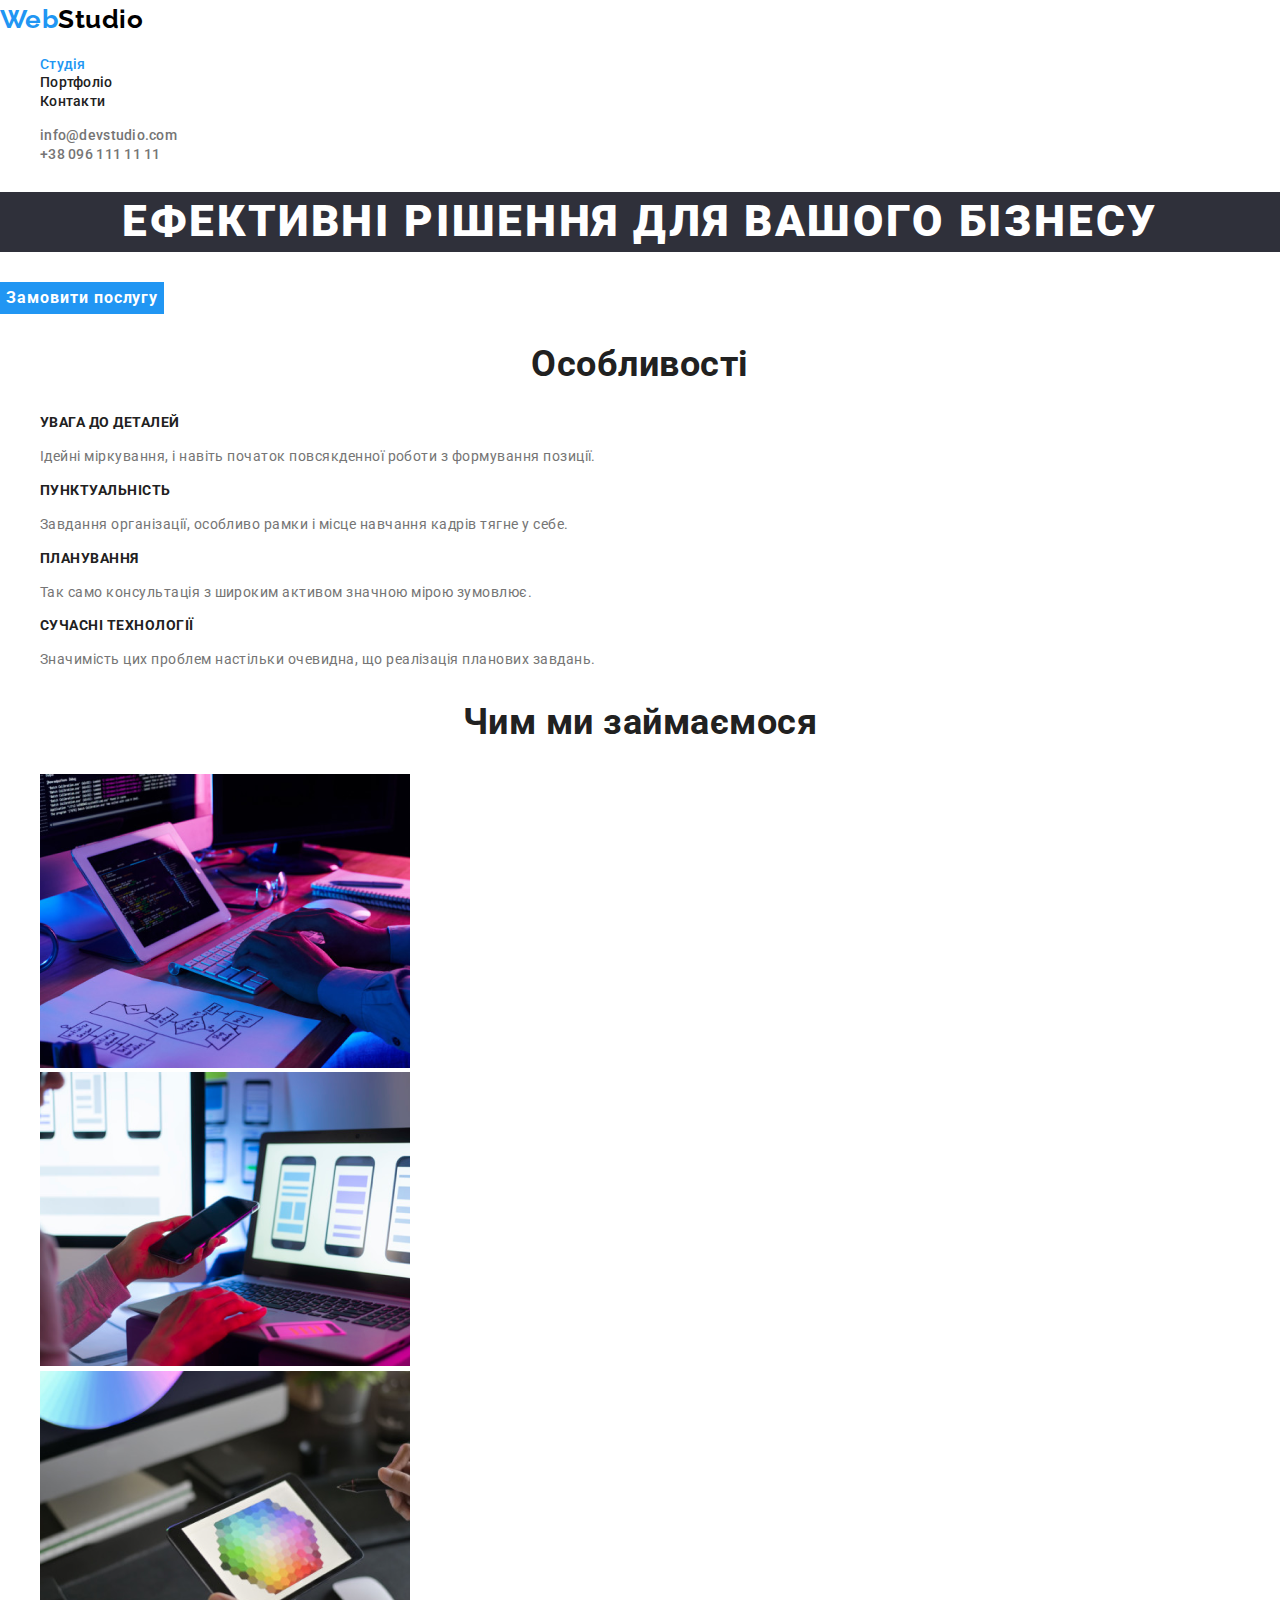
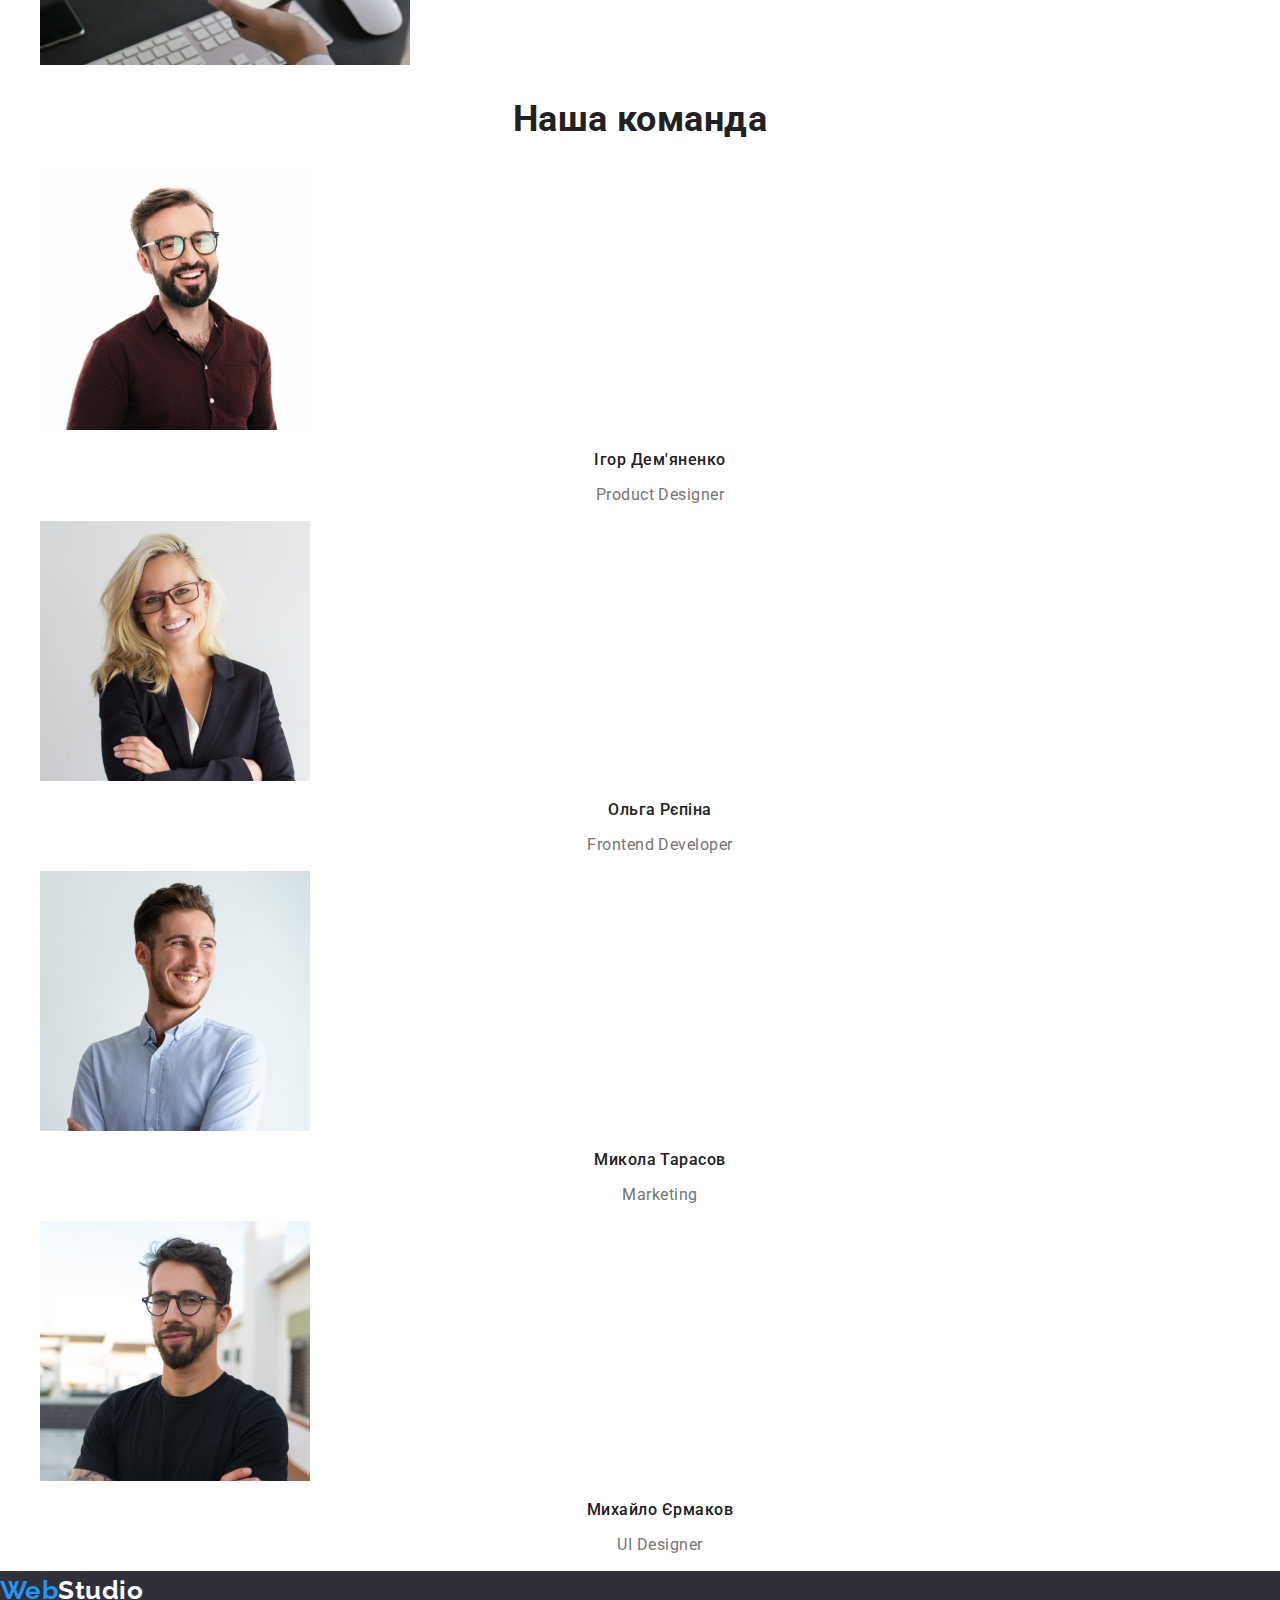
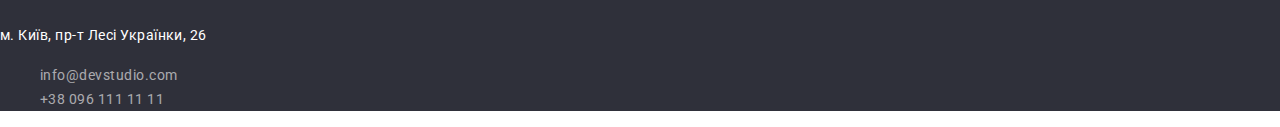
==== commit 85b35fc3: "fix after check" ====
--- a/index.html
+++ b/index.html
@@ -5,13 +5,12 @@
     <meta http-equiv="X-UA-Compatible" content="IE=edge" />
     <meta name="viewport" content="width=device-width, initial-scale=1.0" />
     <title>WebStudio</title>
+    <link
+    href="https://fonts.googleapis.com/css2?family=Raleway:wght@700&family=Roboto:wght@400;500;700;900&display=swap"
+    rel="stylesheet"
+    />
+    <link rel="stylesheet" href="https://cdnjs.cloudflare.com/ajax/libs/modern-normalize/1.1.0/modern-normalize.min.css" />
     <link rel="stylesheet" href="css/style.css" />
-    <link rel="preconnect" href="https://fonts.googleapis.com" />
-    <link rel="preconnect" href="https://fonts.gstatic.com" crossorigin />
-    <link
-      href="https://fonts.googleapis.com/css2?family=Raleway:wght@700&family=Roboto:wght@400;500;700;900&display=swap"
-      rel="stylesheet"
-    />
   </head>
   <body>
     <header class="page-header">
